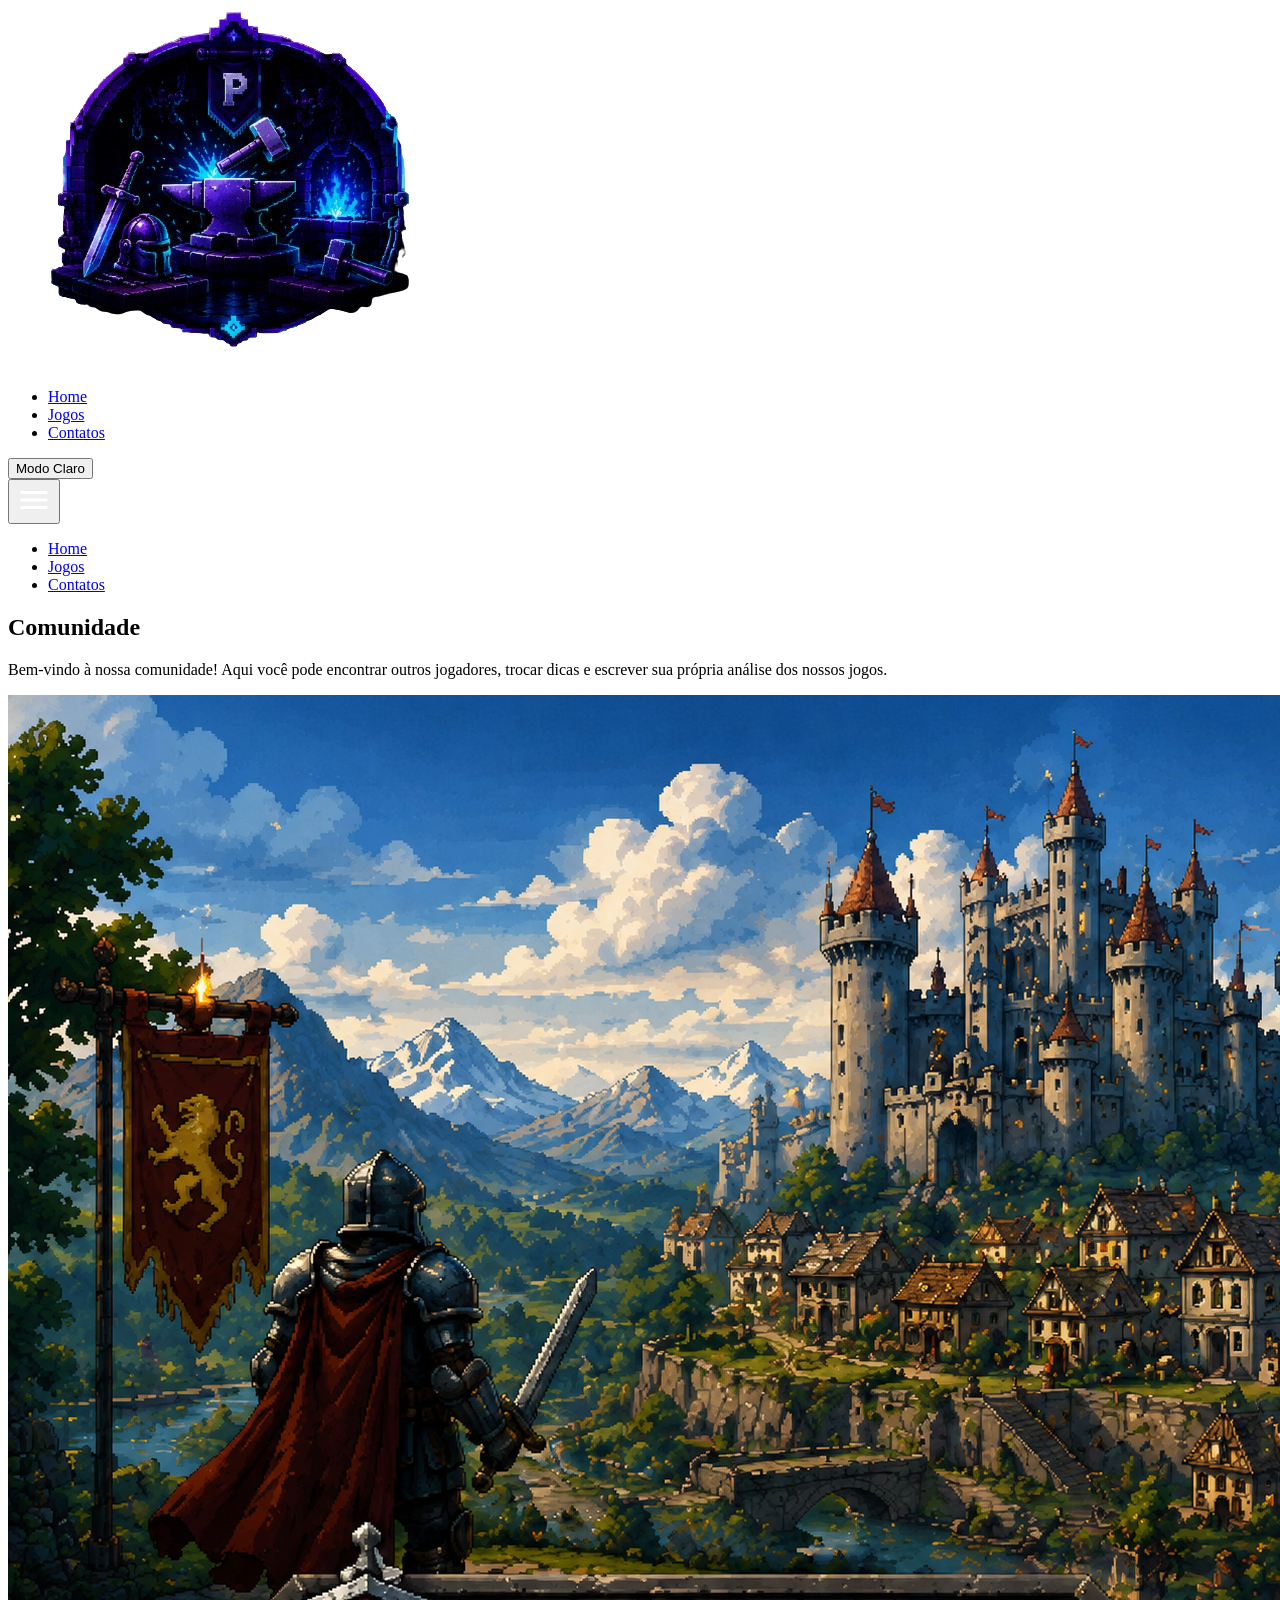
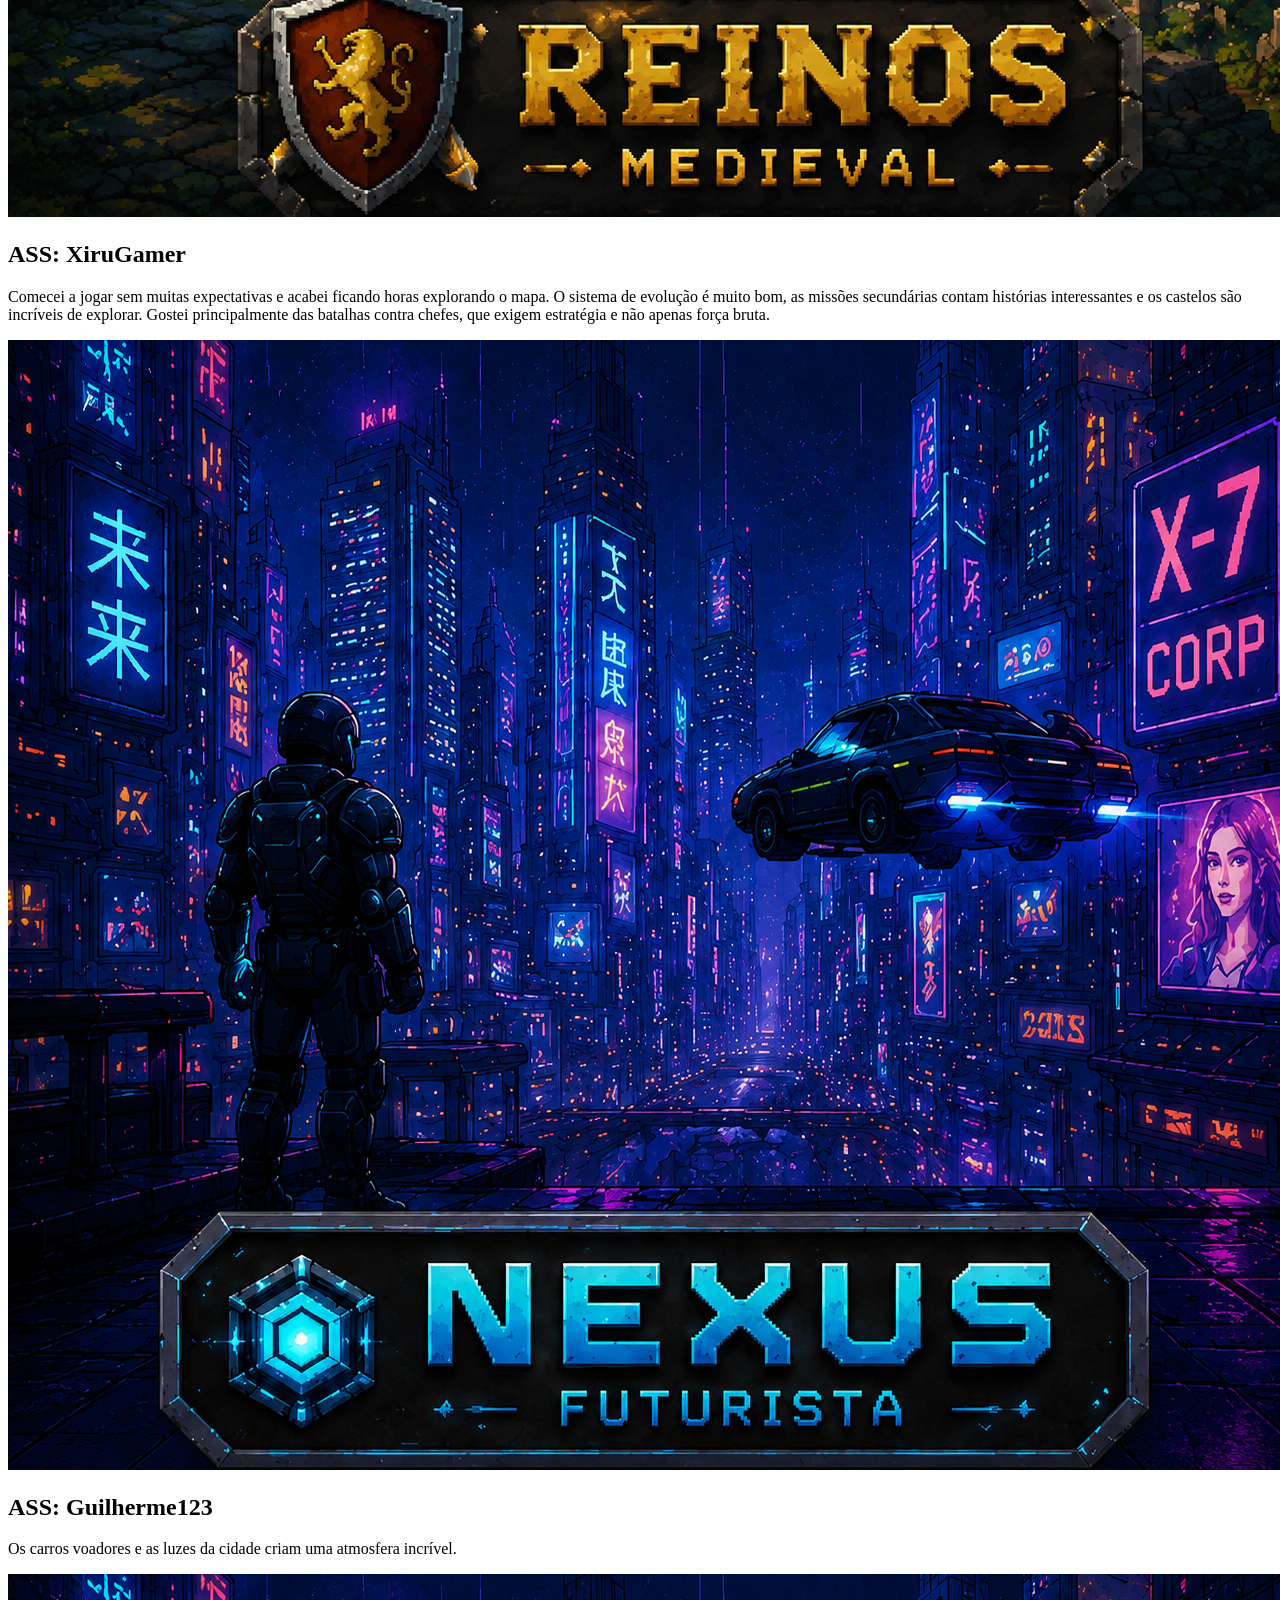
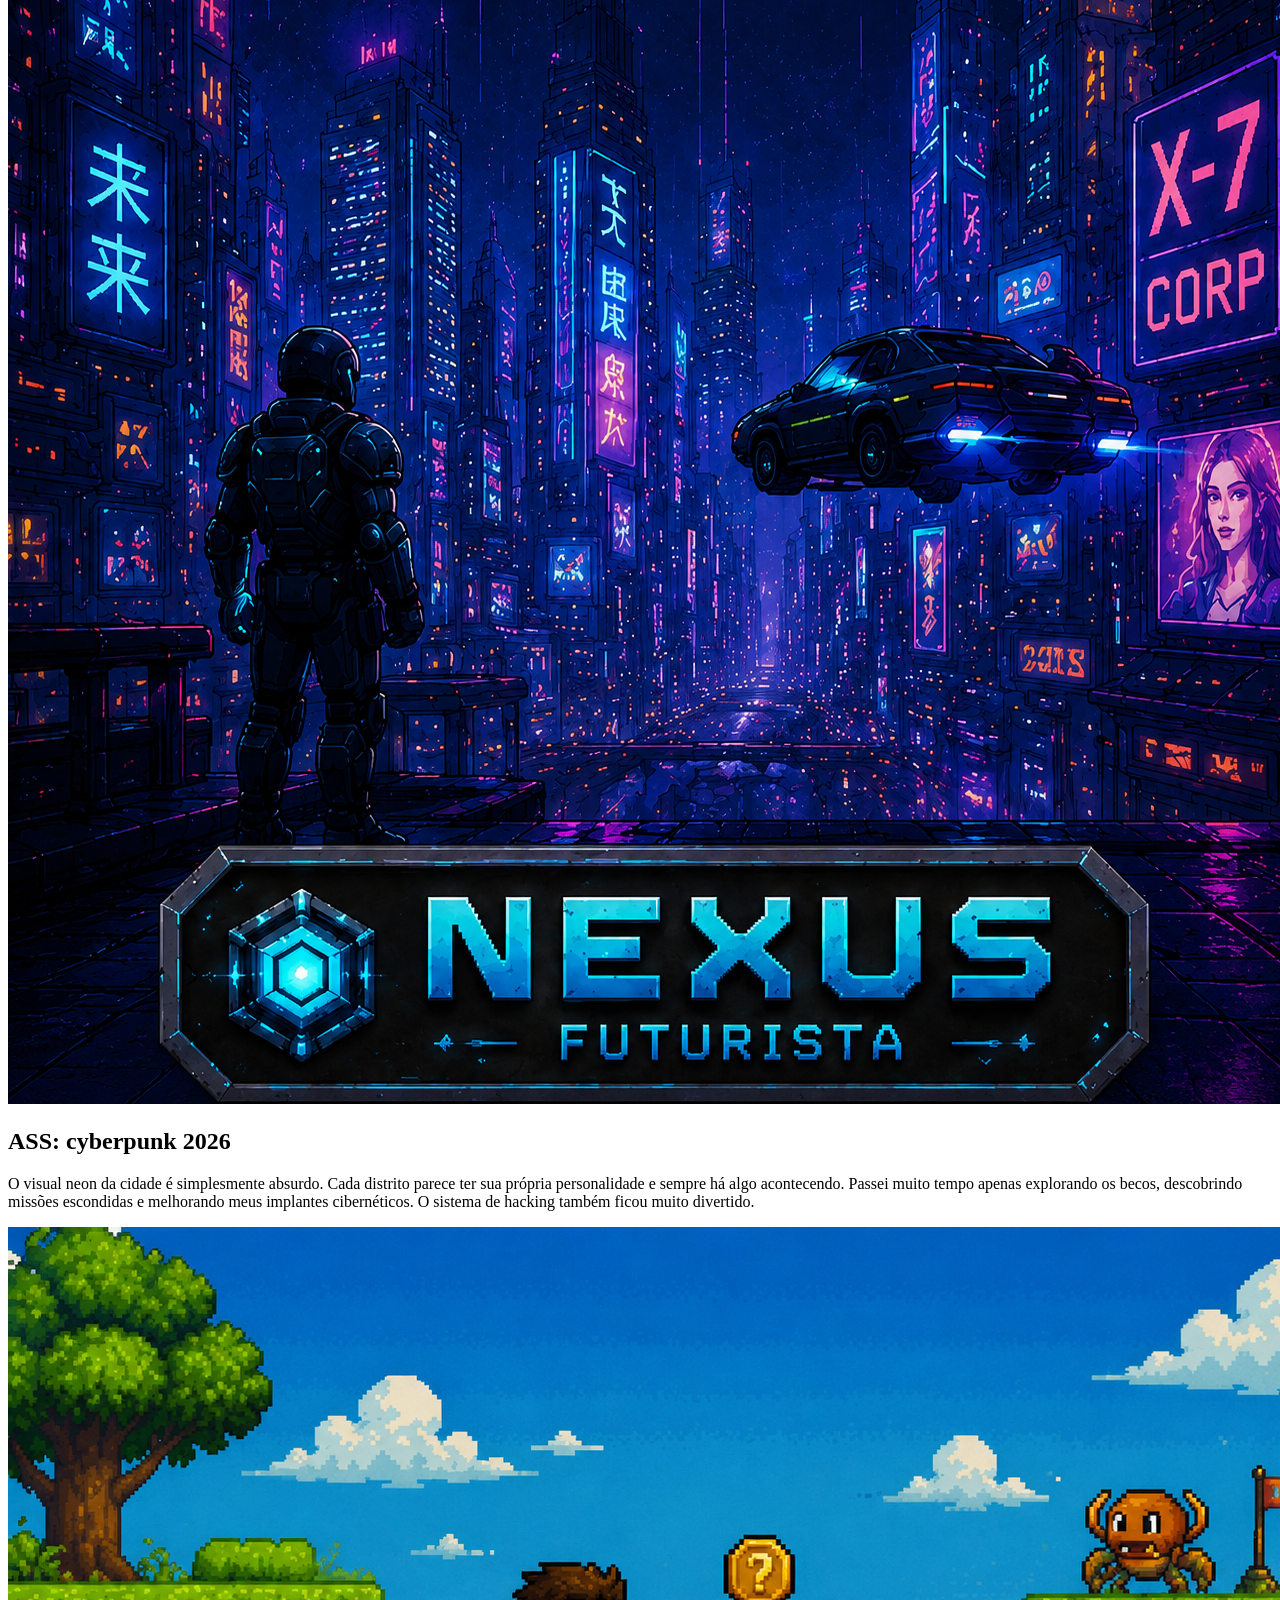
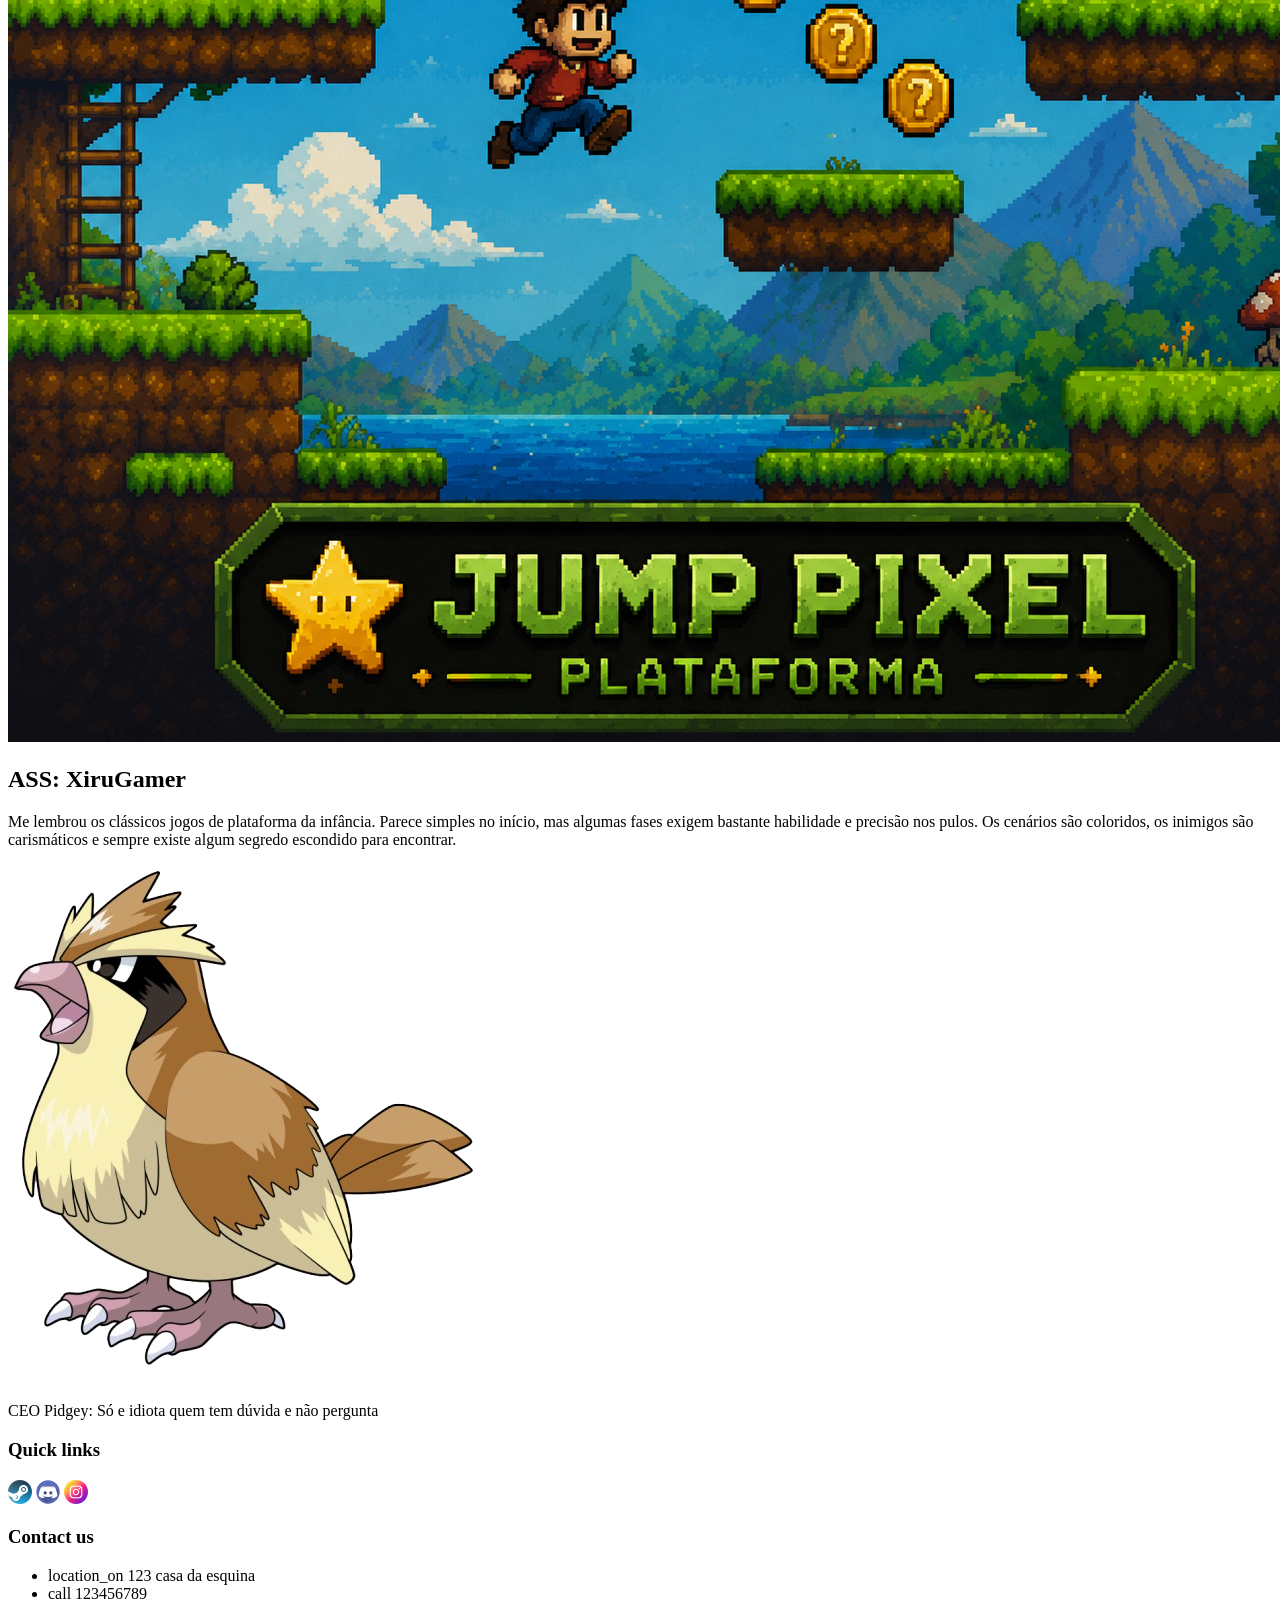
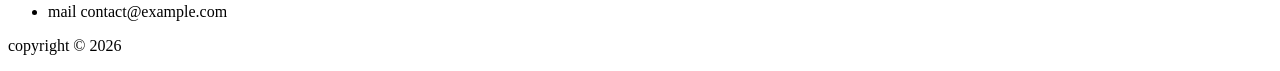
==== comunity.html @ dc4be8a3 "Finalização de validações e toques finais" ====
<!DOCTYPE html>
<html lang="en">

<head>
    <meta charset="UTF-8">
    <meta name="viewport" content="width=device-width, initial-scale=1.0">
    <link rel="stylesheet" href="styles.css">
    <title>Comunidade</title>
</head>

<body>

    <header id="cabecalho">

        <div class="logo_header">
            <img src="assets/img/logo_header.png" alt="logo_header1">
        </div>

        <nav class="nav-bar">

            <div class="nav-list">
                <ul id="items">
                    <li class="nav-item"><a href="index.html#cabecalho" class="nav-link">Home</a></li>
                    <li class="nav-item"><a href="index.html#jogos" class="nav-link">Jogos</a></li>
                    <li class="nav-item"><a href="index.html#Contatos" class="nav-link">Contatos</a></li>
                </ul>
            </div>

            <div class="nav-actions">
                <button class="theme-toggle" onclick="toggleTheme()">Modo Claro</button>
                <div class="mobile-menu-icon">
                    <button onclick="menuShow()"><img class="icon" src="assets/img/menu_white_36dp.svg" alt=""></button>
                </div>
            </div>
        </nav>

        <div class="mobile-menu">
            <ul>
                <li class="nav-item"><a href="index.html" class="nav-link">Home</a></li>
                <li class="nav-item"><a href="index.html#jogos" class="nav-link">Jogos</a></li>
                <li class="nav-item"><a href="index.html#Contatos" class="nav-link">Contatos</a></li>
            </ul>
        </div>

    </header>

    <main>

        <div id="comunidade">
            <h2>Comunidade</h2>
            <p>Bem-vindo à nossa comunidade! Aqui você pode encontrar outros
             jogadores, trocar dicas e escrever sua própria análise dos nossos jogos.</p>
        </div>

        <section id="comentarios">

            <div class="painel">
                <img src="assets/img/cardMedieval.png" alt="img1">
                <h2>ASS: XiruGamer</h2>
                <p>Comecei a jogar sem muitas expectativas e acabei ficando horas explorando o mapa. O sistema de
                    evolução é muito bom, as missões secundárias contam histórias interessantes e os castelos são
                    incríveis de explorar. Gostei principalmente das batalhas contra chefes, que exigem estratégia e não
                    apenas força bruta.</p>
            </div>

            <div class="painel">
                <img src="assets/img/cardFuturista.png" alt="img2">
                <h2>ASS: Guilherme123</h2>
                <p>Os carros voadores e as luzes da cidade criam uma atmosfera incrível.</p>
            </div>

            <div class="painel">
                <img src="assets/img/cardFuturista.png" alt="img2">
                <h2>ASS: cyberpunk 2026</h2>
                <p>O visual neon da cidade é simplesmente absurdo. Cada distrito parece ter sua própria personalidade e
                    sempre há algo acontecendo. Passei muito tempo apenas explorando os becos, descobrindo missões
                    escondidas e melhorando meus implantes cibernéticos. O sistema de hacking também ficou muito
                    divertido.</p>
            </div>

            <div class="painel">
                <img src="assets/img/cardJump.png" alt="img3">
                <h2>ASS: XiruGamer</h2>
                <p>Me lembrou os clássicos jogos de plataforma da infância. Parece simples no início, mas algumas fases
                    exigem bastante habilidade e precisão nos pulos. Os cenários são coloridos, os inimigos são
                    carismáticos e sempre existe algum segredo escondido para encontrar.</p>
            </div>

        </section>

    </main>

    <footer id="Contatos">
        <div class="container">
            <div class="footer-content">
                <div class="footer-logo">
                    <img src="assets/img/Creator.png" alt="Logo">
                    <p>CEO Pidgey: Só e idiota quem tem dúvida e não pergunta</p>
                </div>
                <div class="footer-link">
                    <h3>Quick links</h3>
                    <a href=""><img src="assets/img/steam.png" alt="Steam"></a>
                    <a href=""><img src="assets/img/discord.png" alt="Discord"></a>
                    <a href=""><img src="assets/img/instagram.png" alt="Instagram"></a>
                </div>
                <div class="footer-contact">
                    <h3>Contact us</h3>
                    <ul>
                        <li><span class="material-symbols-outlined">location_on</span>
                            123 casa da esquina
                        </li>
                        <li><span class="material-symbols-outlined">call</span>
                            123456789
                        </li>
                        <li><span class="material-symbols-outlined">mail</span>
                            contact@example.com
                        </li>
                    </ul>
                </div>
            </div>
        </div>
        <p class="copyright">copyright &copy; 2026</p>
    </footer>

    <script src="script.js"> </script>
</body>



</html>
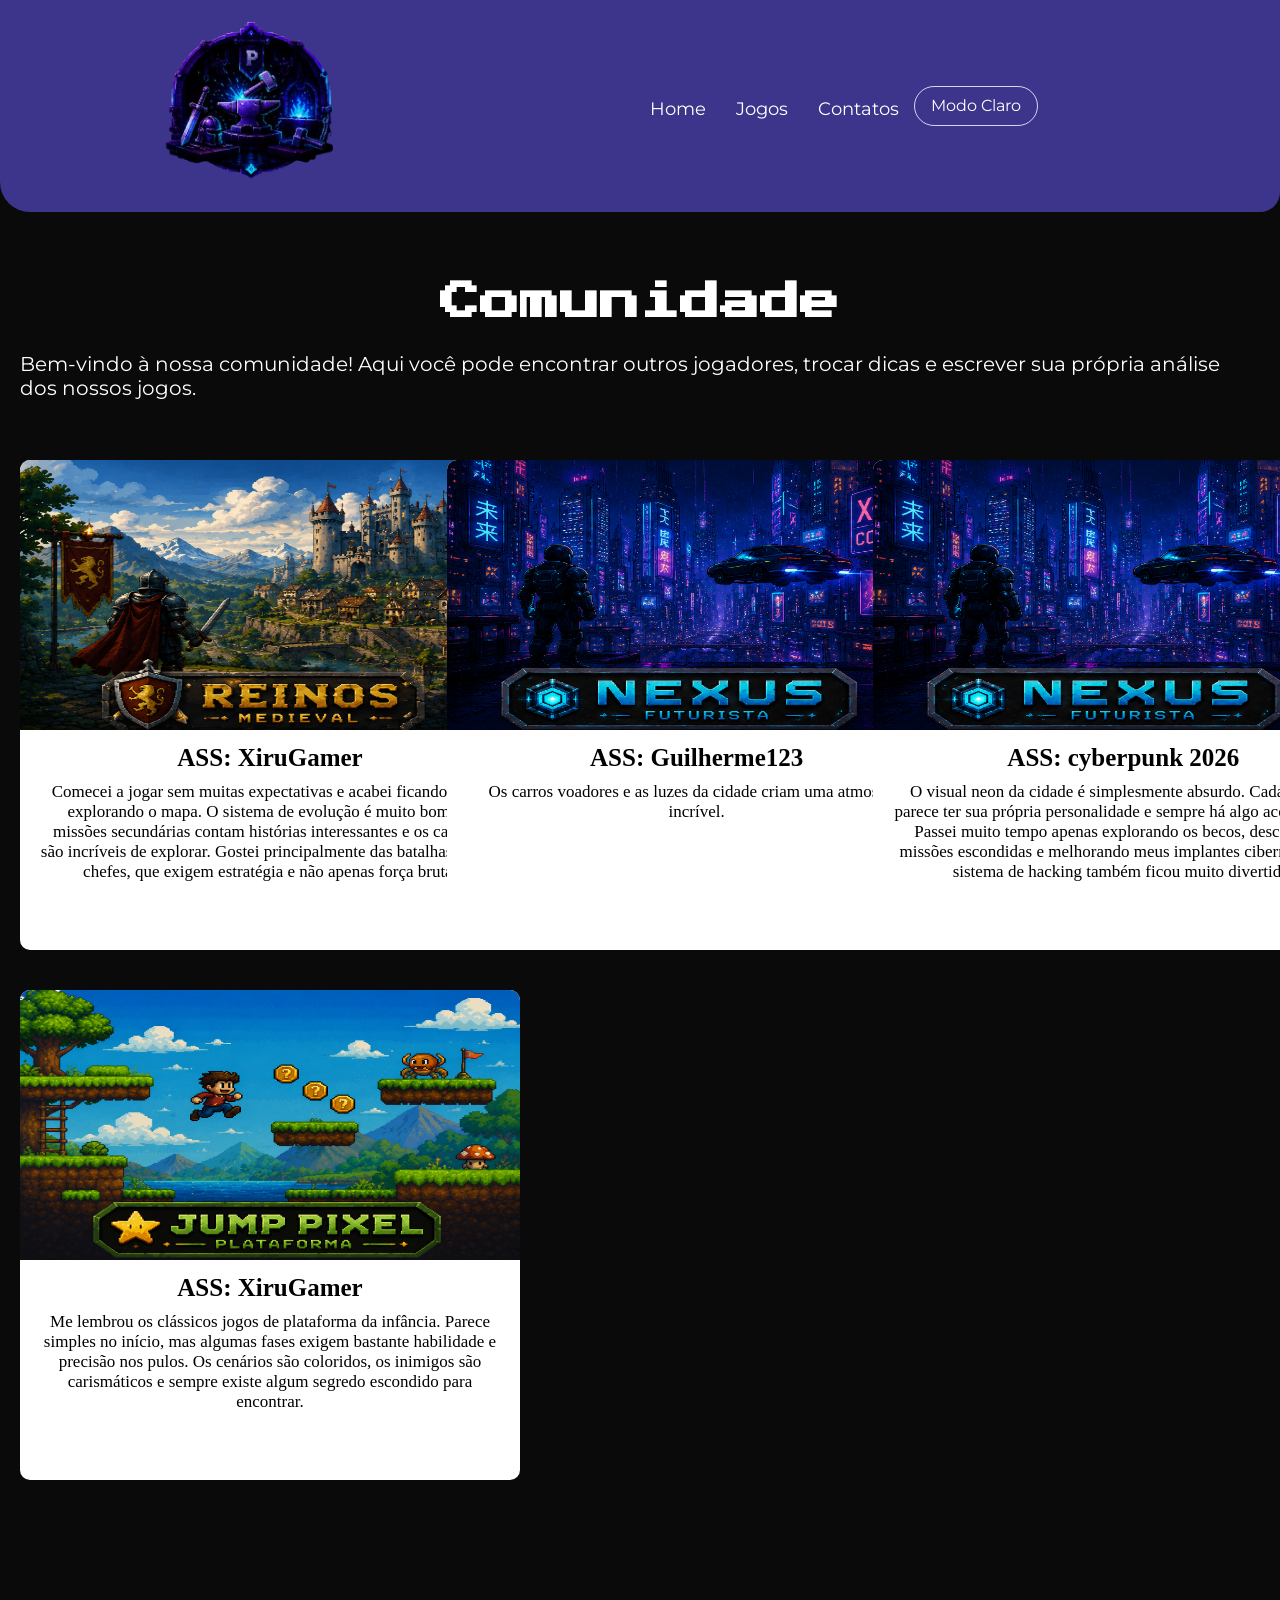
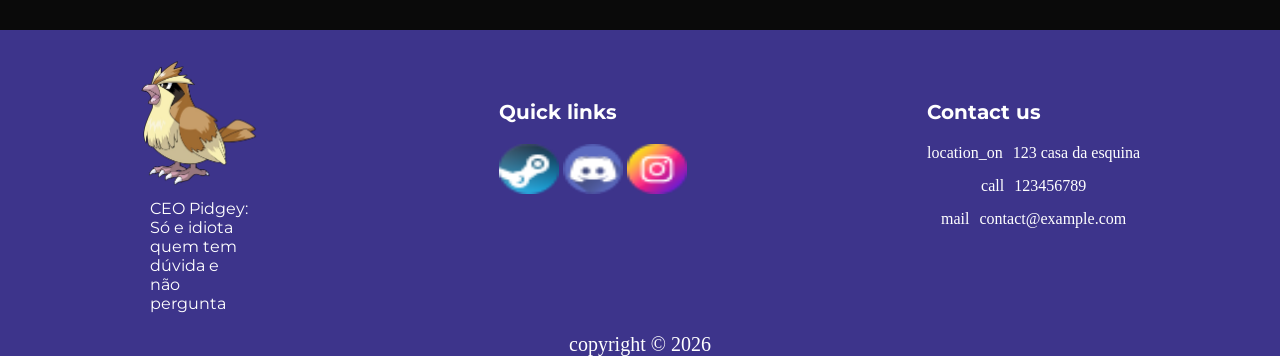
==== commit 23b57b16: "Ajustando url, cor dos botoes" ====
--- a/comunity.html
+++ b/comunity.html
@@ -4,7 +4,7 @@
 <head>
     <meta charset="UTF-8">
     <meta name="viewport" content="width=device-width, initial-scale=1.0">
-    <link rel="stylesheet" href="styles.css">
+    <link rel="stylesheet" href="styles/style.css">
     <title>Comunidade</title>
 </head>
 
@@ -49,7 +49,7 @@
         <div id="comunidade">
             <h2>Comunidade</h2>
             <p>Bem-vindo à nossa comunidade! Aqui você pode encontrar outros
-             jogadores, trocar dicas e escrever sua própria análise dos nossos jogos.</p>
+                jogadores, trocar dicas e escrever sua própria análise dos nossos jogos.</p>
         </div>
 
         <section id="comentarios">
@@ -122,7 +122,7 @@
         <p class="copyright">copyright &copy; 2026</p>
     </footer>
 
-    <script src="script.js"> </script>
+    <script src="scripts/script.js"> </script>
 </body>
 
 
--- a/styles/style.css
+++ b/styles/style.css
@@ -0,0 +1,942 @@
+@font-face {
+    font-family: 'press';
+    src: url(../assets/fonts/Press_Start_2P/PressStart2P-Regular.ttf);
+}
+
+@font-face {
+    font-family: 'montserrat';
+    src: url(../assets/fonts/Montserrat/Montserrat-VariableFont_wght.ttf);
+}
+
+@font-face {
+    font-family: 'roboto';  
+    src: url(../assets/fonts/Roboto/Roboto-Regular.ttf);
+}
+
+
+/*dark mode (default)*/
+:root {
+    --baseColor: #0A0A0A;
+    --pTitles: #FFFFFF;
+    --headerColor: #3D348B;
+    --cardColor: #FFFFFF;
+    --hoverColor: #00F5FF;
+}
+
+/* Light mode*/
+body.white-mode {
+    --baseColor: #F4F0FF;
+    --pTitles: #2B1D45;
+    --headerColor: #D8C8FF;
+    --cardColor: #E0AAFF;
+    --hoverColor: #2d00f7;
+}
+
+body,
+h1,
+h2,
+p,
+ul,
+li {
+    margin: 0;
+    padding: 0;
+}
+
+body {
+    background-color: var(--baseColor);
+}
+
+/*Configuração do header*/
+header {
+    display: flex;
+    flex-wrap: wrap;
+    justify-content: space-around;
+    align-items: center;
+    padding: 20px 50px;
+    background-color: var(--headerColor);
+    position: relative;
+    border-radius: 0 0 20px 30px;
+}
+
+.logo_header img {
+    width: 200px;
+    height: auto;
+}
+
+.logo_header img:hover {
+    transform: scale(1.05) translateY(-5px);
+    transition: all 0.5s ease;
+    box-shadow: 0 5px 15px var(--hoverColor);
+    border-radius: 10px;
+}
+
+/*configuração das seleções*/
+.nav-bar {
+    display: flex;
+    justify-content: space-between;
+    padding: 1.5rem 6rem;
+}
+
+.nav-list {
+    display: flex;
+    align-items: center;
+}
+
+.nav-list ul {
+    display: flex;
+    justify-content: center;
+    list-style: none;
+}
+
+.nav-item {
+    margin: 0 15px;
+    font-family: 'montserrat';
+    font-size: 25px;
+}
+
+.nav-item:hover {
+    transform: scale(1.05) translateY(-5px);
+    box-shadow: 0 5px 15px var(--hoverColor);
+    transition: all 0.5s ease;
+    padding: 10px;
+}
+
+.nav-link {
+    text-decoration: none;
+    font-size: 18px;
+    color: var(--pTitles);
+    font-weight: 400;
+}
+
+.nav-actions {
+    display: flex;
+    align-items: center;
+    gap: 1rem;
+}
+
+.theme-toggle {
+    padding: 0.6rem 1rem;
+    border: 1px solid rgba(255, 255, 255, 0.8);
+    border-radius: 40px;
+    background: transparent;
+    color: var(--pTitles);
+    font-family: 'montserrat';
+    font-size: 16px;
+    cursor: pointer;
+    transition: background-color 0.3s ease, transform 0.3s ease;
+}
+
+.theme-toggle:hover {
+    background-color: rgba(255, 255, 255, 0.1);
+    transform: translateY(-1px);
+}
+
+/*configuração para esconder o hamburguer versao desktop*/
+.mobile-menu-icon {
+    display: none;
+}
+
+.mobile-menu {
+    display: none;
+}
+
+/*Configuração da seção "Sobre"*/
+#sobre {
+    display: flex;
+    justify-content: center;
+    align-items: center;
+    flex-direction: column;
+    padding: 20px 20px;
+}
+
+#sobre>h2 {
+    font-size: 90px;
+    font-family: 'press';
+    color: var(--pTitles);
+    margin-bottom: 20px;
+    margin-top: 20px;
+}
+
+#sobre>h2:hover {
+    transform: scale(1.05) translateY(-5px);
+    box-shadow: 0 5px 15px var(--hoverColor);
+    padding: 20px;
+    margin-bottom: 20px;
+}
+
+#sobre>p {
+    font-size: 20px;
+    font-family: 'montserrat';
+    color: var(--pTitles);
+}
+
+/*Configuração do banner*/
+#banner {
+    width: 100%;
+    height: 600px;
+    background-image: url(../assets/img/bannerPixel.png);
+    background-size: cover;
+    background-position: center;
+    margin-top: 20px;
+    border-radius: 20px;
+}
+
+/*Configuração geral e do titulo jogos*/
+#jogos {
+    display: flex;
+    flex-direction: column;
+    align-items: center;
+}
+
+#jogos>h2 {
+    color: var(--pTitles);
+    font-size: 35px;
+    margin: 20px;
+    padding: 20px;
+    font-family: 'press';
+}
+
+#jogos>h2:hover {
+    box-shadow: 0 5px 15px var(--hoverColor);
+    transform: scale(1.05) translateY(-5px);
+    transition: all 0.5s ease;
+}
+
+.main {
+    display: grid;
+    justify-content: center;
+    grid-template-columns: repeat(2, minmax(300px, 500px));
+    gap: 40px;
+    margin: 20px;
+}
+
+.card {
+    color: black;
+    width: 500px;
+    height: 490px;
+    text-align: center;
+    border-radius: 10px;
+    background-color: var(--cardColor);
+}
+
+.card:hover {
+    transform: scale(1.05) translateY(-5px);
+    transition: all 0.5s ease;
+    box-shadow: 0 0 10px var(--hoverColor),
+        0 0 20px var(--hoverColor),
+        0 0 40px var(--hoverColor),
+        0 0 40px var(--hoverColor);
+}
+
+.card>img {
+    width: 100%;
+    height: 270px;
+    border-top-left-radius: 10px;
+    border-top-right-radius: 10px;
+}
+
+.card>h1 {
+    font-size: 25px;
+    padding-top: 10px;
+    font-family: 'roboto';
+}
+
+.card>p {
+    font-size: 17px;
+    padding: 10px 20px;
+    font-family: 'roboto';
+}
+
+/*Configuração do html das comunidades*/
+
+/*configuração do titulo*/
+#comunidade {
+    display: flex;
+    justify-content: center;
+    align-items: center;
+    flex-direction: column;
+    margin-top: 50px;
+    margin-bottom: 50px;
+}
+
+#comunidade>h2 {
+    font-size: 40px;
+    font-family: 'press';
+    color: var(--pTitles);
+    padding: 20px;
+}
+
+#comunidade>h2:hover {
+    box-shadow: 0 5px 15px var(--hoverColor);
+    transform: scale(1.05) translateY(-5px);
+    transition: all 0.5s ease;
+}
+
+#comunidade>p {
+    font-size: 20px;
+    font-family: 'montserrat';
+    color: var(--pTitles);
+    padding: 10px 20px;
+}
+
+/*Configuração dos paineis de comentario da comunidade*/
+#comentarios {
+    display: grid;
+    justify-content: center;
+    grid-template-columns: repeat(3, minmax(300px, 500px));
+    gap: 40px;
+    margin: 20px;
+}
+
+.painel {
+    color: black;
+    width: 500px;
+    height: 490px;
+    text-align: center;
+    border-radius: 10px;
+    background-color: var(--cardColor);
+}
+
+.painel:hover {
+    transform: scale(1.05) translateY(-5px);
+    transition: all 0.5s ease;
+    box-shadow: 0 0 10px var(--hoverColor),
+        0 0 20px var(--hoverColor),
+        0 0 40px var(--hoverColor),
+        0 0 40px var(--hoverColor);
+}
+
+.painel>img {
+    width: 100%;
+    height: 270px;
+    border-top-left-radius: 10px;
+    border-top-right-radius: 10px;
+}
+
+.painel>h2 {
+    font-size: 25px;
+    padding-top: 10px;
+    font-family: 'roboto';
+}
+
+.painel>p {
+    font-size: 17px;
+    padding: 10px 20px;
+    font-family: 'roboto';
+}
+
+/*Section de gameplay*/
+#gameplay {
+    display: flex;
+    justify-content: center;
+    align-items: center;
+    flex-direction: column;
+    margin-top: 50px;
+}
+
+#gameplay>h2 {
+    font-size: 40px;
+    font-family: 'press';
+    padding: 20px;
+    color: var(--pTitles);
+}
+
+#gameplay>h2:hover {
+    box-shadow: 0 5px 15px var(--hoverColor);
+    transform: scale(1.05) translateY(-5px);
+    transition: all 0.5s ease;
+}
+
+.video {
+    display: flex;
+    justify-content: center;
+    width: 80%;
+    height: 400px;
+    padding: 20px;
+    margin: 20px;
+}
+
+/*Configuração da sessao formulario*/
+#Formulario {
+    display: flex;
+    align-items: center;
+    flex-direction: column;
+    justify-content: center;
+    height: 450px;
+    width: 100%;
+    background-color: var(--headerColor);
+    border-radius: 90px;
+}
+
+#Formulario>h3 {
+    font-size: 25px;
+    font-family: 'montserrat';
+    color: var(--pTitles);
+}
+
+/*Arrumar depois font-size dos titulos da label nome, email, opniao*/
+#Formulario form {
+    width: 50%;
+    max-width: 500px;
+    padding: 20px;
+    margin: 0 auto;
+}
+
+#Formulario input[type="text"] {
+    width: 100%;
+    padding: 12px;
+    font-size: 16px;
+    margin-top: 8px;
+    border-radius: 5px;
+    border: 1px solid #ccc;
+}
+
+#Formulario label[for="txtOpniao"],
+#Formulario label[for="txtNome"],
+#Formulario label[for="txtEmail"] {
+    margin-bottom: 5px;
+    font-weight: bold;
+    font-size: 20px;
+    color: var(--pTitles);
+}
+
+#Formulario textarea {
+    width: 100%;
+    height: 80px;
+    padding: 12px;
+    border-radius: 5px;
+    resize: none;
+}
+
+#Formulario input[type="submit"],
+#Formulario input[type="reset"] {
+    padding: 10px 10px;
+    font-size: 18px;
+    border-radius: 5px;
+    border: none;
+    background-color: var(--hoverColor);
+    color: white;
+    cursor: pointer;
+    margin-top: 15px;
+}
+
+#Formulario input[type="submit"]:hover,
+#Formulario input[type="reset"]:hover {
+    transform: scale(1.05) translateY(-1px);
+    transition: all 0.5s ease;
+    margin: 10px;
+    background-color: var(--baseColor);
+    color: var(--pTitles);
+}
+
+.container {
+    max-width: 1200px;
+    margin: 0 auto;
+    padding: 20px;
+}
+
+/*Configuração do footer*/
+ footer {
+    background-color: var(--headerColor);
+    color: var(--pTitles);
+    padding: 10px 0 0;
+    margin-top: 150px;
+}
+
+.footer-content {
+    display: flex;
+    justify-content: space-around;
+    align-items: flex-start;
+    flex-wrap: wrap;
+    gap: 40px;
+}
+
+.footer-logo img {
+    width: 120px;
+    padding-bottom: 10px;
+    display: block;
+    margin: 0 auto;
+}
+
+.footer-logo p {
+    width: 100px;
+    color: var(--pTitles);
+    margin: 0 auto;
+    font-family: 'montserrat';
+}
+
+.footer-link,
+.footer-contact {
+    margin-top: 20px;
+}
+
+.footer-link h3,
+.footer-contact h3 {
+    margin-top: 20px;
+    font-size: 20px;
+    font-family: 'montserrat';
+}
+
+.footer-link img {
+    width: 60px;
+    height: 50px;
+}
+
+.footer-link a {
+    margin-bottom: 10px;
+}
+
+.footer-contact li {
+    margin: 15px 0;
+    display: flex;
+    gap: 10px;
+    color: var(--pTitles);
+    font-weight: 100;
+    justify-content: center;
+}
+
+.copyright {
+    background-color: var(--headerColor);
+    text-align: center;
+    font-size: 20px;
+}
+
+/*configuraçao para telefone*/
+@media screen and (max-width: 768px),
+(max-device-width: 768px) {
+
+    /*aplica para todos elementos da pagina*/
+    * {
+        box-sizing: border-box;
+    }
+
+    /*Configuração do header*/
+
+    #cabecalho {
+        display: flex;
+        flex-direction: column;
+        align-items: center;
+    }
+
+    .nav-bar {
+        padding: 1.5rem 4rem;
+    }
+
+    .nav-item {
+        display: none;
+        margin: 0 15px;
+        transform: scale(1.05) translateY(-5px);
+        box-shadow: 0 5px 15px var(--hoverColor);
+        transition: all 0.5s ease;
+        padding: 10px;
+    }
+
+    .nav-item:hover {
+        transform: scale(1.05) translateY(-5px);
+        box-shadow: 1px 1px 1px 1px var(--hoverColor);
+        transition: all 0.5s ease;
+    }
+
+    .mobile-menu-icon {
+        display: block;
+    }
+
+    .mobile-menu-icon button {
+        background-color: transparent;
+        border: none;
+        cursor: pointer;
+    }
+
+    .mobile-menu ul {
+        display: flex;
+        flex-direction: column;
+        text-align: center;
+        padding-bottom: 1rem;
+    }
+
+    .mobile-menu .nav-item {
+        display: none;
+        padding-top: 1.2rem;
+    }
+
+    .mobile-menu {
+        display: none;
+        padding: 1rem 2rem;
+    }
+
+    .mobile-menu.open {
+        display: block;
+    }
+
+    .mobile-menu.open .nav-item {
+        display: block;
+    }
+
+    .mobile-menu button {
+        width: 100%;
+    }
+
+    .open {
+        display: block;
+    }
+
+    /*Configuração da seção "Sobre"*/
+    #sobre {
+        display: flex;
+        justify-content: center;
+        align-items: center;
+        flex-direction: column;
+        padding: 10px 10px;
+    }
+
+    #sobre>h2 {
+        font-size: 40px;
+        font-family: 'press';
+        color: var(--pTitles);
+        margin-bottom: 20px;
+        margin-top: 30px;
+    }
+
+    #sobre>h2:hover {
+        transform: scale(1.05) translateY(-5px);
+        box-shadow: 0 5px 10px var(--hoverColor);
+        padding: 10px;
+        margin-bottom: 20px;
+    }
+
+    #sobre>p {
+        font-size: 20px;
+        font-family: 'montserrat';
+        color: var(--pTitles);
+    }
+
+    /*Configuração do banner*/
+    #banner {
+        width: 100%;
+        height: 300px;
+        background-image: url(../assets/img/logo_header.png);
+        background-size: cover;
+        background-position: center;
+        margin-top: 20px;
+        border-radius: 20px;
+    }
+
+    /*Configuração dos cards dos jogos*/
+    #jogos {
+        display: flex;
+        flex-direction: column;
+        align-items: center;
+    }
+
+    #jogos>h2 {
+        color: var(--pTitles);
+        font-size: 35px;
+        margin: 20px;
+        padding: 20px;
+        font-family: 'press';
+    }
+
+    #jogos>h2:hover {
+        box-shadow: 0 5px 15px var(--hoverColor);
+        transform: scale(1.05) translateY(-5px);
+        transition: all 0.5s ease;
+    }
+
+    /*CSS dos cards dos jogos*/
+    .main {
+        display: flex;
+        justify-content: center;
+        flex-direction: column;
+        gap: 40px;
+        margin: 20px;
+    }
+
+    .card {
+        color: black;
+        width: 100%;
+        height: 530px;
+        text-align: center;
+        border-radius: 10px;
+        background-color: var(--cardColor);
+    }
+
+    .card:hover {
+        transform: scale(1.05) translateY(-5px);
+        transition: all 0.5s ease;
+        box-shadow: 0 0 10px var(--hoverColor),
+            0 0 20px var(--hoverColor),
+            0 0 40px var(--hoverColor),
+            0 0 40px var(--hoverColor);
+    }
+
+    .card>img {
+        width: 100%;
+        height: 270px;
+        border-top-left-radius: 10px;
+        border-top-right-radius: 10px;
+    }
+
+    .card>h1 {
+        font-size: 25px;
+        padding-top: 10px;
+        font-family: 'roboto';
+    }
+
+    .card>p {
+        font-size: 17px;
+        padding: 10px 20px;
+        font-family: 'roboto';
+    }
+
+    /*configuração do titulo*/
+    #comunidade {
+        display: flex;
+        justify-content: center;
+        align-items: center;
+        flex-direction: column;
+        margin-top: 50px;
+        margin-bottom: 50px;
+    }
+
+    #comunidade>h2 {
+        font-size: 30px;
+        font-family: 'press';
+        color: var(--pTitles);
+        padding: 20px;
+    }
+
+    #comunidade>h2:hover {
+        box-shadow: 0 5px 15px var(--hoverColor);
+        transform: scale(1.05) translateY(-5px);
+        transition: all 0.5s ease;
+    }
+
+    #comunidade>p {
+        font-size: 20px;
+        font-family: 'montserrat';
+        color: var(--pTitles);
+        padding: 10px 20px;
+    }
+
+    /*Configuração dos paineis de comentario da comunidade*/
+    #comentarios {
+        display: flex;
+        justify-content: center;
+        flex-direction: column;
+        gap: 40px;
+        margin: 20px;
+    }
+
+    .painel {
+        color: black;
+        width: 100%;
+        height: 530px;
+        text-align: center;
+        border-radius: 10px;
+        background-color: var(--cardColor);
+    }
+
+    .painel:hover {
+        transform: scale(1.05) translateY(-5px);
+        transition: all 0.5s ease;
+        box-shadow: 0 0 10px var(--hoverColor),
+            0 0 20px var(--hoverColor),
+            0 0 40px var(--hoverColor),
+            0 0 40px var(--hoverColor);
+    }
+
+    .painel>img {
+        width: 100%;
+        height: 270px;
+        border-top-left-radius: 10px;
+        border-top-right-radius: 10px;
+    }
+
+    .painel>h2 {
+        font-size: 25px;
+        padding-top: 10px;
+        font-family: 'roboto';
+    }
+
+    .painel>p {
+        font-size: 17px;
+        padding: 10px 20px;
+        font-family: 'roboto';
+    }
+
+    /*Section de gameplay*/
+    #gameplay {
+        display: flex;
+        justify-content: center;
+        align-items: center;
+        flex-direction: column;
+        margin-top: 50px;
+    }
+
+    #gameplay>h2 {
+        font-size: 40px;
+        font-family: 'press';
+        padding: 20px;
+        color: var(--pTitles);
+    }
+
+    #gameplay>h2:hover {
+        box-shadow: 0 5px 15px var(--hoverColor);
+        transform: scale(1.05) translateY(-5px);
+        transition: all 0.5s ease;
+    }
+
+    .video {
+        display: flex;
+        justify-content: center;
+        width: 80%;
+        height: 400px;
+        padding: 20px;
+        margin: 20px;
+    }
+
+    /*Configuração da sessao formulario*/
+    #Formulario {
+        display: flex;
+        align-items: center;
+        flex-direction: column;
+        justify-content: center;
+        height: 470px;
+        width: 100%;
+        background-color: var(--headerColor);
+        border-radius: 60px;
+    }
+
+    #Formulario>h3 {
+        font-size: 25px;
+        font-family: 'montserrat';
+        color: var(--pTitles);
+    }
+
+    /*Arrumar depois font-size dos titulos da label nome, email, opniao*/
+    #Formulario form {
+        width: 50%;
+        max-width: 500px;
+        padding: 20px;
+        margin: 0 auto;
+    }
+
+    #Formulario input[type="text"] {
+        width: 100%;
+        padding: 12px;
+        font-size: 16px;
+        margin-top: 8px;
+        border-radius: 5px;
+        border: 1px solid #ccc;
+    }
+
+    #Formulario label[for="txtOpniao"],
+    #Formulario label[for="txtNome"],
+    #Formulario label[for="txtEmail"] {
+        margin-bottom: 5px;
+        font-weight: bold;
+        font-size: 20px;
+        color: var(--pTitles);
+    }
+
+    #Formulario textarea {
+        width: 100%;
+        height: 80px;
+        padding: 12px;
+        border-radius: 5px;
+        resize: none;
+    }
+
+    #Formulario input[type="submit"],
+    #Formulario input[type="reset"] {
+        padding: 10px 10px;
+        font-size: 18px;
+        border-radius: 5px;
+        border: none;
+        background-color: var(--hoverColor);
+        color: white;
+        cursor: pointer;
+        margin-top: 15px;
+    }
+
+    #Formulario input[type="submit"]:hover,
+    #Formulario input[type="reset"]:hover {
+        transform: scale(1.05) translateY(-1px);
+        transition: all 0.5s ease;
+        margin: 10px;
+        background-color: var(--baseColor);
+        color: var(--pTitles);
+    }
+
+    .container {
+        max-width: 1200px;
+        margin: 0 auto;
+        padding: 20px;
+    }
+
+    footer {
+        background-color: var(--headerColor);
+        color: var(--pTitles);
+        padding: 10px 0 0;
+        margin-top: 150px;
+    }
+
+    .footer-content {
+        display: flex;
+        justify-content: space-around;
+        align-items: flex-start;
+        flex-wrap: wrap;
+        gap: 15px;
+    }
+
+    .footer-logo img {
+        width: 120px;
+        padding-bottom: 10px;
+        display: block;
+        margin: 0 auto;
+    }
+
+    .footer-logo p {
+        width: 100px;
+        color: var(--pTitles);
+        margin: 0 auto;
+        font-family: 'montserrat';
+    }
+
+    .footer-link,
+    .footer-contact {
+        margin-top: 20px;
+    }
+
+    .footer-link h3,
+    .footer-contact h3 {
+        margin-top: 20px;
+        font-size: 20px;
+        font-family: 'montserrat';
+    }
+
+    .footer-link img {
+        width: 60px;
+        height: 50px;
+    }
+
+    .footer-link a {
+        margin-bottom: 10px;
+    }
+
+    .footer-contact li {
+        margin: 15px 0;
+        display: flex;
+        gap: 10px;
+        color: var(--pTitles);
+        font-weight: 100;
+        justify-content: center;
+    }
+
+    .copyright {
+        background-color: var(--headerColor);
+        text-align: center;
+        font-size: 20px;
+    }
+
+}
